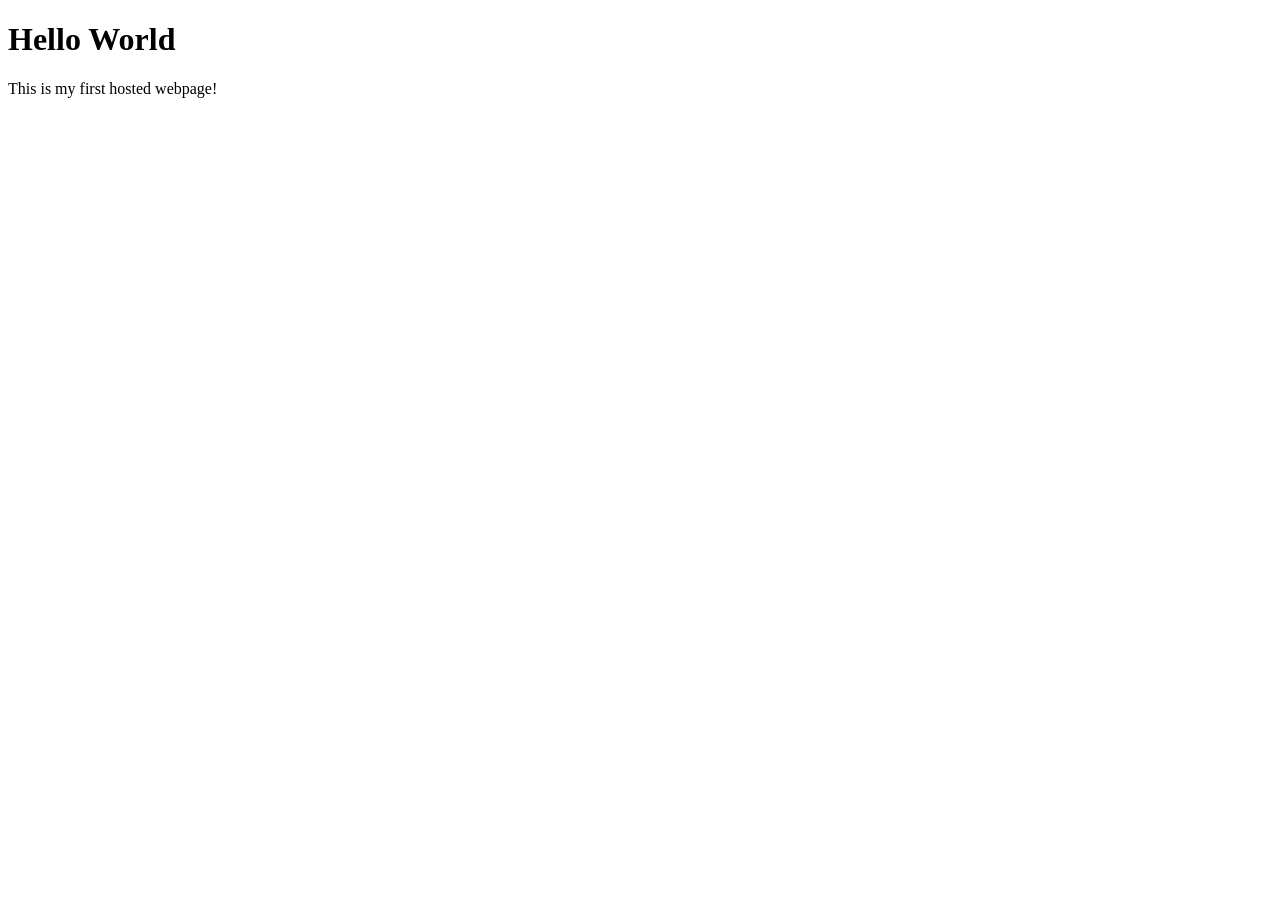
==== index.html @ 12821209 "Initial Commit" ====
<!DOCTYPE html>
<html lang="en">
<head>  
    <meta charset="UTF-8">
    <meta name="viewport" content="width=device-width, initial-scale=1.0">
    <title>My Portfolio</title>
    <link rel="stylesheet" href="styles.css">
</head>
<body>
    <h1>Hello World</h1>
    <p>This is my first hosted webpage!</p>
</body>
</html>
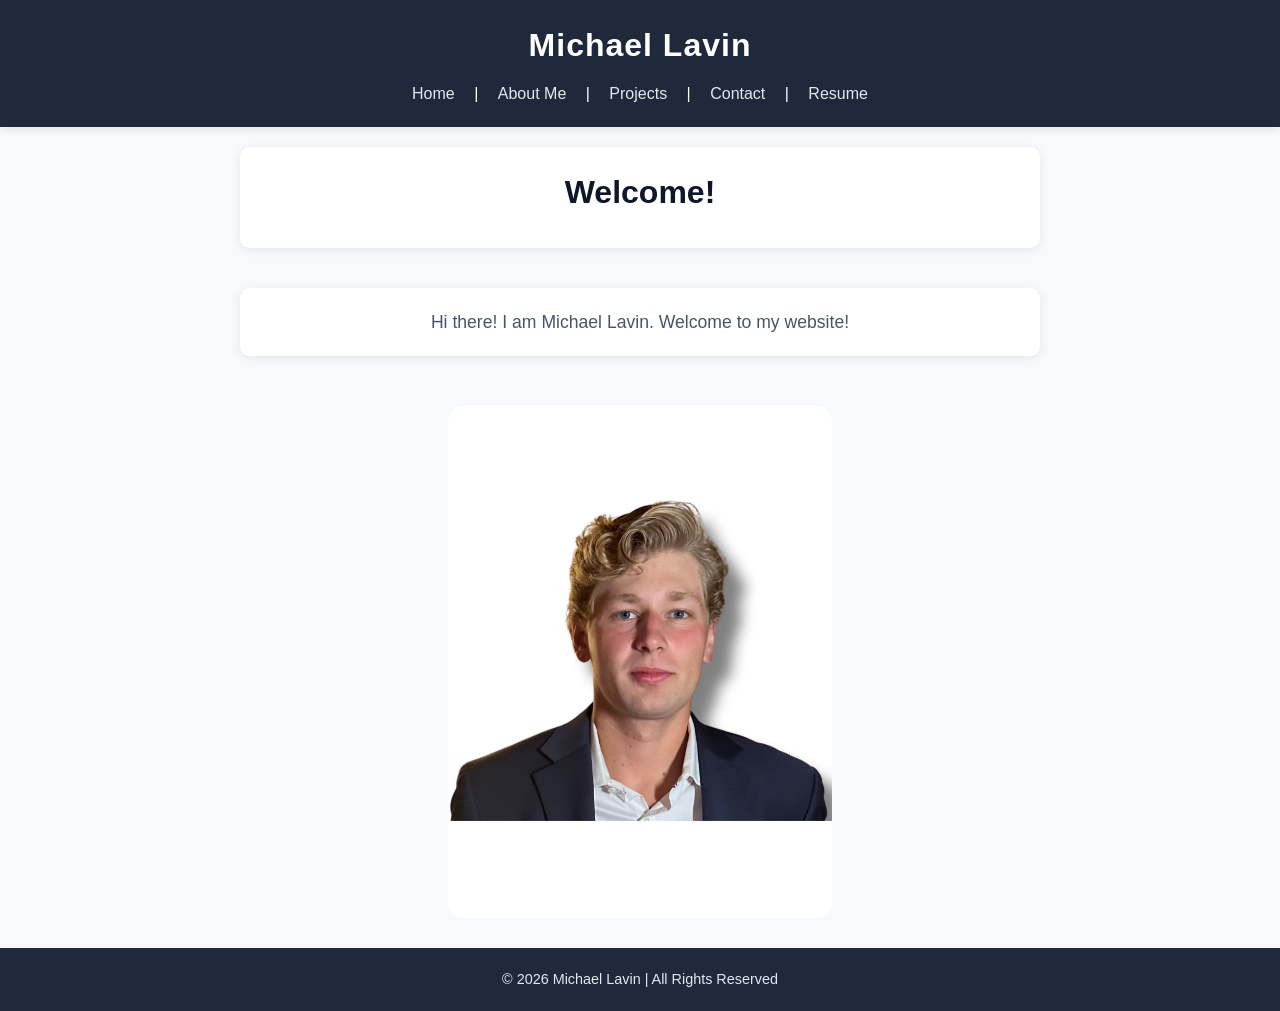
==== commit 42c8c74f: "updated site, about, projects, contact, resume, styling" ====
--- a/index.html
+++ b/index.html
@@ -3,11 +3,34 @@
 <head>  
     <meta charset="UTF-8">
     <meta name="viewport" content="width=device-width, initial-scale=1.0">
-    <title>My Portfolio</title>
+    <title>Michael Lavin's Website and Portfolio</title>
     <link rel="stylesheet" href="styles.css">
 </head>
 <body>
-    <h1>Hello World</h1>
-    <p>This is my first hosted webpage!</p>
+    <header>
+        <h1><a href="index.html">Michael Lavin</a></h1>
+        <nav>
+            <a href="index.html">Home</a> |
+            <a href="about.html">About Me</a> |
+            <a href="projects.html">Projects</a> |
+            <a href="contact.html">Contact</a> |
+            <a href="resume.html">Resume</a>
+        </nav>
+    </header>
+    <section id = "home">
+        <h2>Welcome!</h2>
+    </section>
+    <section id = "about">
+        <p>Hi there! I am Michael Lavin. Welcome to my website!</p>
+    </section>
+    <img src="photos/mikel.jpg" alt="Michael Lavin's Profile Picture"
+        width = 30%
+        height = 30%
+        />
+
+
+    <footer>
+        © 2026 Michael Lavin | All Rights Reserved
+    </footer>
 </body>
 </html>
--- a/styles.css
+++ b/styles.css
@@ -0,0 +1,181 @@
+/* Reset some default spacing */
+* {
+  margin: 0;
+  padding: 0;
+  box-sizing: border-box;
+}
+
+/* Global styles */
+body {
+  font-family: 'Segoe UI', Roboto, Helvetica, Arial, sans-serif;
+  background: #f7f9fc;
+  color: #333;
+  line-height: 1.6;
+  display: flex;
+  flex-direction: column;
+  min-height: 100vh;
+}
+
+/* Header */
+header {
+  text-align: center;
+  background-color: #1e293b;
+  color: #ffffff;
+  padding: 20px 0;
+  box-shadow: 0 2px 8px rgba(0, 0, 0, 0.1);
+}
+
+header h1 {
+  font-size: 2rem;
+  letter-spacing: 1px;
+}
+
+header h1 a {
+  color: inherit;
+  text-decoration: none;
+}
+
+/* Navigation */
+nav {
+  margin-top: 10px;
+}
+
+nav a {
+  display: inline-block;
+  color: #e2e8f0;
+  text-decoration: none;
+  margin: 0 15px;
+  font-weight: 500;
+  transition: color 0.3s ease, transform 0.3s ease;
+}
+
+nav a:hover {
+  color: #38bdf8;
+  transform: scale(1.05);
+}
+
+/* Images */
+img {
+  display: block;
+  margin: 30px auto;
+  border-radius: 15px;
+  transition: transform 0.3s ease;
+}
+
+img:hover {
+  transform: scale(1.05);
+}
+
+/* Sections */
+section {
+  width: calc(100% - 30px);
+  max-width: 800px;
+  margin: 20px auto;
+  padding: 20px;
+  background: #ffffff;
+  border-radius: 10px;
+  box-shadow: 0 2px 10px rgba(0, 0, 0, 0.08);
+}
+
+section h2 {
+  font-size: 2rem;
+  color: #0f172a;
+  margin-bottom: 10px;
+  text-align: center;
+}
+
+section p {
+  font-size: 1.1rem;
+  color: #475569;
+  text-align: center;
+}
+
+/* About page */
+.long-text p {
+  font-size: 1rem;
+  color: #000000;
+  text-align: left;
+  text-indent: 40px;
+  margin-bottom: 1em;
+}
+
+/* Projects page */
+.project-grid {
+  display: grid;
+  grid-template-columns: repeat(auto-fit, minmax(250px, 1fr));
+  gap: 20px;
+  align-items: start;
+}
+
+.project-card {
+  background: #f8fafc;
+  padding: 15px;
+  border-radius: 10px;
+  box-shadow: 0 2px 8px rgba(0, 0, 0, 0.1);
+  transition: transform 0.3s ease, box-shadow 0.3s ease;
+}
+
+.project-card:hover {
+  transform: scale(1.05);
+  box-shadow: 0 4px 12px rgba(0, 0, 0, 0.15);
+}
+
+.project-card h3 {
+  color: #0f172a;
+  margin-bottom: 8px;
+}
+
+.project-card p {
+  text-align: left;
+  margin-bottom: 10px;
+}
+
+.snake-img {
+  max-width: 100%;
+  height: auto;
+  margin: 15px auto;
+}
+
+/* PDF embeds */
+iframe {
+  display: block;
+  width: 100%;
+  border: none;
+  border-radius: 10px;
+}
+
+.pdf-preview {
+  height: 450px;
+  margin-top: 15px;
+}
+
+#resume iframe {
+  height: 1000px;
+}
+
+/* Footer */
+footer {
+  margin-top: auto;
+  text-align: center;
+  padding: 20px 0;
+  background: #1e293b;
+  color: #e2e8f0;
+  font-size: 0.9rem;
+}
+
+/* Responsive design for smaller screens */
+@media (max-width: 600px) {
+  nav a {
+    display: block;
+    margin: 8px 0;
+  }
+
+  .profile-photo {
+    width: 150px;
+    height: auto;
+  }
+
+  section {
+    margin: 15px auto;
+  }
+}
